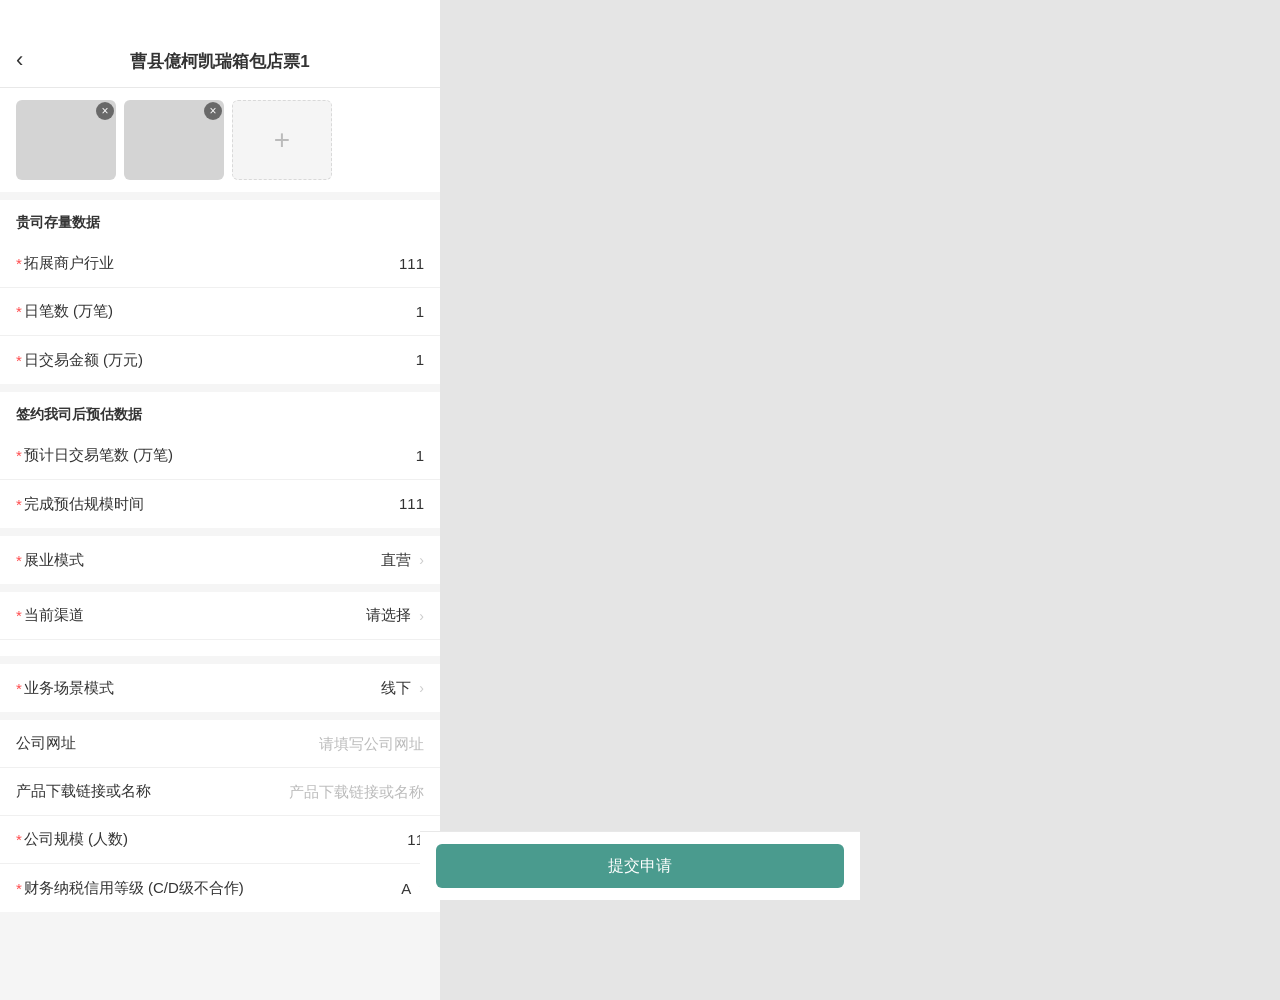
==== mobile-form.html @ 590a5354 "update prototypes" ====
<!DOCTYPE html>
<html lang="zh-CN">
<head>
  <meta charset="UTF-8" />
  <meta name="viewport" content="width=device-width, initial-scale=1.0, maximum-scale=1.0, user-scalable=no" />
  <title>机构入网申请</title>
  <style>
    * { box-sizing: border-box; margin: 0; padding: 0; }
    body {
      font-family: -apple-system, BlinkMacSystemFont, "PingFang SC", "Microsoft YaHei", sans-serif;
      background: #e5e5e5;
      min-height: 100vh;
      display: flex;
      align-items: flex-start;
      justify-content: center;
      overflow-x: hidden;
    }

    .phone-frame {
      width: 100%;
      max-width: 440px;
      min-height: 100vh;
      background: #f5f5f5;
      position: relative;
    }

    /* ========== 顶部导航 ========== */
    .navbar {
      height: 88px;
      background: #fff;
      display: flex;
      align-items: flex-end;
      justify-content: center;
      padding: 0 16px 14px;
      position: sticky;
      top: 0;
      z-index: 10;
      border-bottom: 0.5px solid #e8e8e8;
    }
    .navbar .nav-back {
      position: absolute;
      left: 16px;
      bottom: 14px;
      font-size: 22px;
      color: #333;
      cursor: pointer;
      width: 40px;
      text-align: left;
    }
    .navbar .nav-title {
      font-size: 17px;
      font-weight: 600;
      color: #333;
    }

    /* ========== 图片上传区 ========== */
    .upload-section {
      display: flex;
      gap: 8px;
      padding: 12px 16px;
      background: #fff;
      margin-bottom: 8px;
    }
    .upload-thumb {
      width: 100px;
      height: 80px;
      background: #e8e8e8;
      border-radius: 6px;
      display: flex;
      align-items: center;
      justify-content: center;
      font-size: 11px;
      color: #999;
      position: relative;
      overflow: hidden;
    }
    .upload-thumb.has-img {
      background: #d4d4d4;
    }
    .upload-thumb .thumb-text {
      text-align: center;
      line-height: 1.4;
    }
    .upload-thumb .thumb-close {
      position: absolute;
      top: 2px;
      right: 2px;
      width: 18px;
      height: 18px;
      background: rgba(0,0,0,.5);
      color: #fff;
      border-radius: 50%;
      display: flex;
      align-items: center;
      justify-content: center;
      font-size: 12px;
      cursor: pointer;
    }
    .upload-add {
      width: 100px;
      height: 80px;
      background: #f5f5f5;
      border: 1px dashed #d9d9d9;
      border-radius: 6px;
      display: flex;
      align-items: center;
      justify-content: center;
      font-size: 28px;
      color: #bbb;
      cursor: pointer;
    }

    /* ========== 表单区域 ========== */
    .form-section {
      background: #fff;
      margin-bottom: 8px;
    }
    .form-section-title {
      font-size: 14px;
      font-weight: 600;
      color: #333;
      padding: 14px 16px 8px;
    }
    .form-row {
      display: flex;
      align-items: center;
      padding: 14px 16px;
      border-bottom: 0.5px solid #f0f0f0;
      cursor: pointer;
      min-height: 48px;
    }
    .form-row:active { background: #f5f5f5; }
    .form-row:last-child { border-bottom: none; }
    .form-row .row-label {
      flex: 1;
      font-size: 15px;
      color: #333;
      display: flex;
      align-items: center;
    }
    .form-row .row-label .req {
      color: #ff4d4f;
      margin-right: 2px;
    }
    .form-row .row-value {
      font-size: 15px;
      color: #333;
      text-align: right;
      max-width: 50%;
      display: flex;
      align-items: center;
      gap: 4px;
    }
    .form-row .row-value.placeholder {
      color: #bbb;
    }
    .form-row .row-value .arrow {
      color: #ccc;
      font-size: 14px;
      margin-left: 4px;
    }
    .form-row .row-value .channel-tag {
      display: inline-block;
      background: #e6f7ff;
      color: #1890ff;
      padding: 2px 8px;
      border-radius: 3px;
      font-size: 13px;
      margin-left: 4px;
      white-space: nowrap;
    }

    /* 输入框 */
    .form-row .row-input {
      flex: 1;
      text-align: right;
    }
    .form-row .row-input input {
      border: none;
      outline: none;
      font-size: 15px;
      color: #333;
      text-align: right;
      background: transparent;
      width: 100%;
      max-width: 160px;
    }
    .form-row .row-input input::placeholder {
      color: #bbb;
    }

    /* ========== 渠道标签区域 ========== */
    .channel-tags-wrap {
      display: flex;
      flex-wrap: wrap;
      gap: 6px;
      padding: 0 16px 12px;
      background: #fff;
    }
    .channel-tag-item {
      display: inline-flex;
      align-items: center;
      gap: 4px;
      background: #e6f7ff;
      color: #1890ff;
      padding: 4px 8px;
      border-radius: 4px;
      font-size: 13px;
    }
    .channel-tag-item .tag-remove {
      cursor: pointer;
      font-size: 14px;
      opacity: .7;
      margin-left: 2px;
    }

    /* ========== 底部提交按钮 ========== */
    .footer-btn {
      position: fixed;
      bottom: 0;
      left: 50%;
      transform: translateX(-50%);
      width: 100%;
      max-width: 440px;
      padding: 12px 16px;
      padding-bottom: calc(12px + env(safe-area-inset-bottom));
      background: #fff;
      border-top: 0.5px solid #e8e8e8;
      z-index: 10;
    }
    .submit-btn {
      width: 100%;
      height: 44px;
      background: #4A9B8E;
      color: #fff;
      border: none;
      border-radius: 6px;
      font-size: 16px;
      font-weight: 500;
      cursor: pointer;
    }
    .submit-btn:active { background: #3d8276; }

    /* ========== Toast ========== */
    .toast {
      position: fixed;
      top: 50%;
      left: 50%;
      transform: translate(-50%, -50%);
      background: rgba(0,0,0,.75);
      color: #fff;
      padding: 12px 24px;
      border-radius: 8px;
      font-size: 14px;
      opacity: 0;
      pointer-events: none;
      transition: opacity .3s;
      z-index: 200;
    }
    .toast.show { opacity: 1; }

    /* ========== 页面切换 ========== */
    .page { display: none; width: 100%; }
    .page.active { display: block; }
  </style>
</head>
<body>

<!-- ==================== 主表单页 ==================== -->
<div class="page active" id="page-form">
  <div class="phone-frame">
    <nav class="navbar">
      <div class="nav-back">‹</div>
      <div class="nav-title">曹县億柯凯瑞箱包店票1</div>
    </nav>

    <!-- 图片上传 -->
    <div class="upload-section">
      <div class="upload-thumb has-img">
        <div class="thumb-close" onclick="this.parentElement.classList.remove('has-img');this.parentElement.querySelector('.thumb-text').style.display='block'">×</div>
        <div class="thumb-text" style="display:none">营业执照<br>2025.05.01-2026.05.01</div>
      </div>
      <div class="upload-thumb has-img">
        <div class="thumb-close" onclick="this.parentElement.classList.remove('has-img');this.parentElement.querySelector('.thumb-text').style.display='block'">×</div>
        <div class="thumb-text" style="display:none">营业执照<br>2025.05.01-2026.05.01</div>
      </div>
      <div class="upload-add">+</div>
    </div>

    <!-- 贵司存量数据 -->
    <div class="form-section">
      <div class="form-section-title">贵司存量数据</div>
      <div class="form-row">
        <div class="row-label"><span class="req">*</span>拓展商户行业</div>
        <div class="row-input"><input type="text" value="111" /></div>
      </div>
      <div class="form-row">
        <div class="row-label"><span class="req">*</span>日笔数 (万笔)</div>
        <div class="row-input"><input type="text" value="1" /></div>
      </div>
      <div class="form-row">
        <div class="row-label"><span class="req">*</span>日交易金额 (万元)</div>
        <div class="row-input"><input type="text" value="1" /></div>
      </div>
    </div>

    <!-- 签约我司后预估数据 -->
    <div class="form-section">
      <div class="form-section-title">签约我司后预估数据</div>
      <div class="form-row">
        <div class="row-label"><span class="req">*</span>预计日交易笔数 (万笔)</div>
        <div class="row-input"><input type="text" value="1" /></div>
      </div>
      <div class="form-row">
        <div class="row-label"><span class="req">*</span>完成预估规模时间</div>
        <div class="row-input"><input type="text" value="111" /></div>
      </div>
    </div>

    <!-- 展业模式 -->
    <div class="form-section">
      <div class="form-row" onclick="showToast('请选择展业模式')">
        <div class="row-label"><span class="req">*</span>展业模式</div>
        <div class="row-value">直营 <span class="arrow">›</span></div>
      </div>
    </div>

    <!-- 当前渠道（多选入口） -->
    <div class="form-section" style="padding-bottom: 4px;">
      <div class="form-row" id="channel-entry" onclick="openChannelPage()">
        <div class="row-label"><span class="req">*</span>当前渠道</div>
        <div class="row-value" id="channel-summary">
          <span class="placeholder">请选择</span>
          <span class="arrow">›</span>
        </div>
      </div>
      <!-- 已选渠道标签 -->
      <div class="channel-tags-wrap" id="channel-tags"></div>
    </div>

    <!-- 业务场景模式 -->
    <div class="form-section">
      <div class="form-row" onclick="showToast('请选择业务场景模式')">
        <div class="row-label"><span class="req">*</span>业务场景模式</div>
        <div class="row-value">线下 <span class="arrow">›</span></div>
      </div>
    </div>

    <!-- 其他字段 -->
    <div class="form-section">
      <div class="form-row">
        <div class="row-label">公司网址</div>
        <div class="row-input"><input type="text" placeholder="请填写公司网址" /></div>
      </div>
      <div class="form-row">
        <div class="row-label">产品下载链接或名称</div>
        <div class="row-input"><input type="text" placeholder="产品下载链接或名称" /></div>
      </div>
      <div class="form-row">
        <div class="row-label"><span class="req">*</span>公司规模 (人数)</div>
        <div class="row-input"><input type="text" value="11" /></div>
      </div>
      <div class="form-row" onclick="showToast('请选择财务纳税信用等级')">
        <div class="row-label"><span class="req">*</span>财务纳税信用等级 (C/D级不合作)</div>
        <div class="row-value">A <span class="arrow">›</span></div>
      </div>
    </div>

    <!-- 底部占位 -->
    <div style="height: 80px;"></div>

    <!-- 提交按钮 -->
    <div class="footer-btn">
      <button class="submit-btn" onclick="submitForm()">提交申请</button>
    </div>
  </div>
</div>

<!-- ==================== 当前渠道选择页 ==================== -->
<div class="page" id="page-channel">
  <div class="phone-frame">
    <nav class="navbar" style="background:#4A9B8E;">
      <div class="nav-back" style="color:#fff;" onclick="closeChannelPage()">‹</div>
      <div class="nav-title" style="color:#fff;">当前渠道</div>
      <div class="nav-done" style="color:#fff;" onclick="confirmChannel()">完成</div>
    </nav>
    <div id="option-list" style="background:#fff; min-height: calc(100vh - 88px);"></div>
  </div>
</div>

<!-- Toast -->
<div class="toast" id="toast"></div>

<script>
// ========== 渠道选项 ==========
const CHANNELS = [
  { value: "leshan", label: "乐刷" },
  { value: "fuyou", label: "富友" },
  { value: "haoda", label: "好哒" },
  { value: "lakala", label: "拉卡拉" },
  { value: "yibao", label: "易宝" },
  { value: "huifu", label: "汇付" },
  { value: "guotong", label: "国通" },
  { value: "huilaimi", label: "汇来米" },
  { value: "shouqianba", label: "收钱吧" },
  { value: "other", label: "其他" }
];

// 表单上已选的渠道（从主表单带入）
let formSelected = [];
let formOtherText = "";

// 选择页临时状态
let tempSelected = [];
let tempOtherText = "";

function $(id) { return document.getElementById(id); }

function showToast(msg, dur = 2000) {
  const t = $("toast");
  t.textContent = msg;
  t.classList.add("show");
  setTimeout(() => t.classList.remove("show"), dur);
}

// ========== 页面切换 ==========
function openChannelPage() {
  tempSelected = [...formSelected];
  tempOtherText = formOtherText;
  $("page-form").classList.remove("active");
  $("page-channel").classList.add("active");
  renderChannelOptions();
}

function closeChannelPage() {
  $("page-channel").classList.remove("active");
  $("page-form").classList.add("active");
}

function confirmChannel() {
  if (tempSelected.length === 0) {
    showToast("请选择当前渠道");
    return;
  }
  if (tempSelected.includes("other") && !tempOtherText.trim()) {
    showToast("请输入其他渠道名称");
    const inp = document.querySelector(".panel-other-input");
    if (inp) inp.focus();
    return;
  }
  formOtherText = tempOtherText;
  formSelected = [...tempSelected];
  closeChannelPage();
  renderFormChannels();
}

// ========== 渲染表单上的已选渠道 ==========
function renderFormChannels() {
  const summary = $("channel-summary");
  const tagsWrap = $("channel-tags");

  if (formSelected.length === 0) {
    summary.innerHTML = '<span class="placeholder">请选择</span><span class="arrow">›</span>';
    tagsWrap.innerHTML = "";
    return;
  }

  // 摘要行：显示 "已选 N 项"
  summary.innerHTML = '<span>已选 ' + formSelected.length + ' 项</span><span class="arrow">›</span>';

  // 标签区域
  tagsWrap.innerHTML = "";
  formSelected.forEach(v => {
    let label;
    if (v === "other") {
      label = formOtherText || "其他";
    } else {
      const opt = CHANNELS.find(o => o.value === v);
      label = opt ? opt.label : v;
    }
    const tag = document.createElement("span");
    tag.className = "channel-tag-item";
    tag.innerHTML = label + '<span class="tag-remove" data-value="' + v + '">×</span>';
    tag.querySelector(".tag-remove").addEventListener("click", (e) => {
      e.stopPropagation();
      removeFormChannel(v);
    });
    tagsWrap.appendChild(tag);
  });
}

function removeFormChannel(v) {
  const idx = formSelected.indexOf(v);
  if (idx !== -1) formSelected.splice(idx, 1);
  if (v === "other") formOtherText = "";
  renderFormChannels();
}

// ========== 选择页渲染 ==========
function renderChannelOptions() {
  const list = $("option-list");
  list.innerHTML = "";
  const isOtherSel = tempSelected.includes("other");

  CHANNELS.forEach(opt => {
    const isSelected = tempSelected.includes(opt.value);
    const item = document.createElement("div");
    item.className = "option-item" + (isSelected ? " selected" : "");
    item.dataset.value = opt.value;

    if (opt.value === "other" && isOtherSel) {
      // "其他"选中：选项行内右侧嵌入输入框
      item.classList.add("other-with-input");
      item.innerHTML =
        '<span class="option-text">其他</span>' +
        '<input class="panel-other-input" type="text" placeholder="请输入渠道名称" maxlength="50" />' +
        '<span class="option-check checked"></span>';
      const inp = item.querySelector(".panel-other-input");
      inp.value = tempOtherText;
      inp.addEventListener("input", function() {
        tempOtherText = this.value;
      });
      inp.addEventListener("mousedown", function(e) { e.stopPropagation(); });
      inp.addEventListener("click", function(e) { e.stopPropagation(); });
      item.addEventListener("click", (e) => {
        if (e.target === inp) return;
        toggleChannel("other");
      });
      list.appendChild(item);
      setTimeout(() => inp.focus(), 50);
    } else {
      item.innerHTML =
        '<span class="option-text">' + opt.label + '</span>' +
        '<span class="option-check' + (isSelected ? ' checked' : '') + '"></span>';
      item.addEventListener("click", () => toggleChannel(opt.value));
      list.appendChild(item);
    }
  });
}

function toggleChannel(value) {
  const idx = tempSelected.indexOf(value);
  if (idx !== -1) {
    tempSelected.splice(idx, 1);
    if (value === "other") tempOtherText = "";
  } else {
    tempSelected.push(value);
  }
  renderChannelOptions();
}

// ========== 提交 ==========
function submitForm() {
  if (formSelected.length === 0) {
    showToast("请选择当前渠道");
    return;
  }
  const labels = formSelected.map(v => {
    if (v === "other") return formOtherText || "其他";
    const opt = CHANNELS.find(o => o.value === v);
    return opt ? opt.label : v;
  });
  showToast("提交成功！当前渠道：" + labels.join("、"));
}

// ========== CSS for channel page ==========
const style = document.createElement("style");
style.textContent = `
  #option-list {
    padding: 0;
  }
  .option-item {
    height: 60px;
    display: flex;
    align-items: center;
    justify-content: space-between;
    padding: 0 20px;
    cursor: pointer;
    position: relative;
    transition: background 0.15s;
    border-bottom: 1px solid #f0f0f0;
  }
  .option-item:last-child {
    border-bottom: none;
  }
  .option-item:active { background: #f0f0f0; }
  .option-item.selected { background: #f7f7f7; }
  .option-text { font-size: 16px; color: #333; flex-shrink: 0; }
  .option-item.selected .option-text { color: #4A9B8E; }

  .option-item.other-with-input {
    padding-right: 16px;
    gap: 8px;
  }
  .panel-other-input {
    flex: 1;
    min-width: 0;
    height: 36px;
    border: 1px solid #40a9ff;
    border-radius: 4px;
    padding: 0 12px;
    font-size: 14px;
    outline: none;
    background: #fff;
    color: #333;
    box-shadow: 0 0 0 2px rgba(24,144,255,.1);
    transition: border-color .2s, box-shadow .2s;
  }
  .panel-other-input::placeholder { color: #bfbfbf; }
  .panel-other-input:focus {
    border-color: #4A9B8E;
    box-shadow: 0 0 0 3px rgba(74,155,142,.15);
  }

  .option-check {
    width: 22px; height: 22px;
    border: 2px solid #d9d9d9;
    border-radius: 4px;
    display: flex;
    align-items: center;
    justify-content: center;
    flex: 0 0 22px;
    transition: all 0.15s;
  }
  .option-check.checked {
    background: #4A9B8E;
    border-color: #4A9B8E;
  }
  .option-check.checked::after {
    content: '';
    width: 5px; height: 10px;
    border: solid #fff;
    border-width: 0 2px 2px 0;
    transform: rotate(45deg) translate(-1px, -1px);
  }

  .nav-done {
    position: absolute;
    right: 16px;
    bottom: 14px;
    font-size: 15px;
    font-weight: 500;
    cursor: pointer;
  }
`;
document.head.appendChild(style);

// 初始化
renderFormChannels();
</script>
</body>
</html>
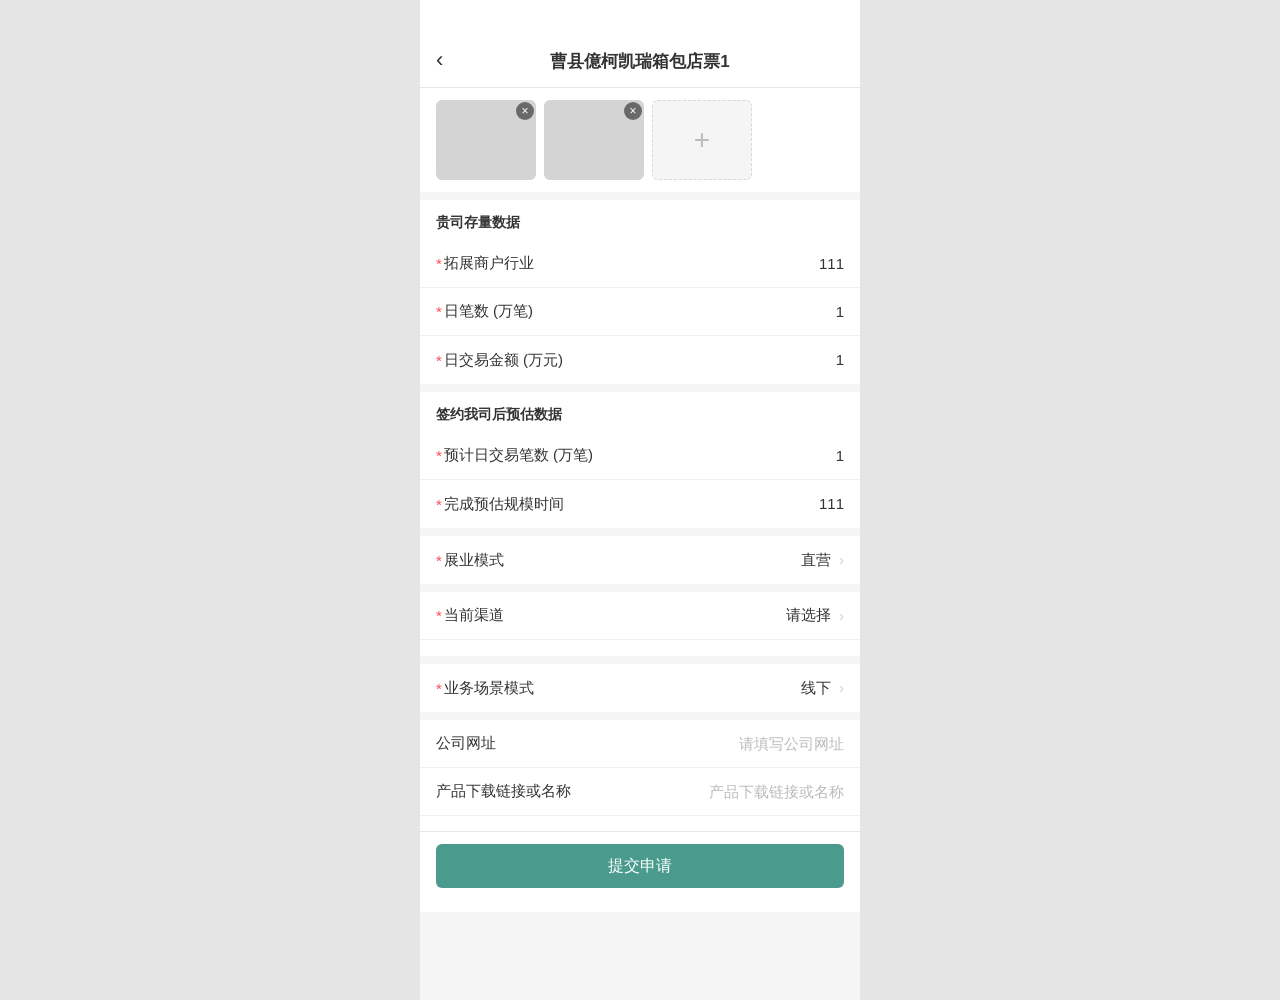
==== commit 9427a90f: "fix: 修复提交按钮错位问题" ====
--- a/mobile-form.html
+++ b/mobile-form.html
@@ -22,6 +22,7 @@
       min-height: 100vh;
       background: #f5f5f5;
       position: relative;
+      margin: 0 auto;
     }
 
     /* ========== 顶部导航 ========== */
